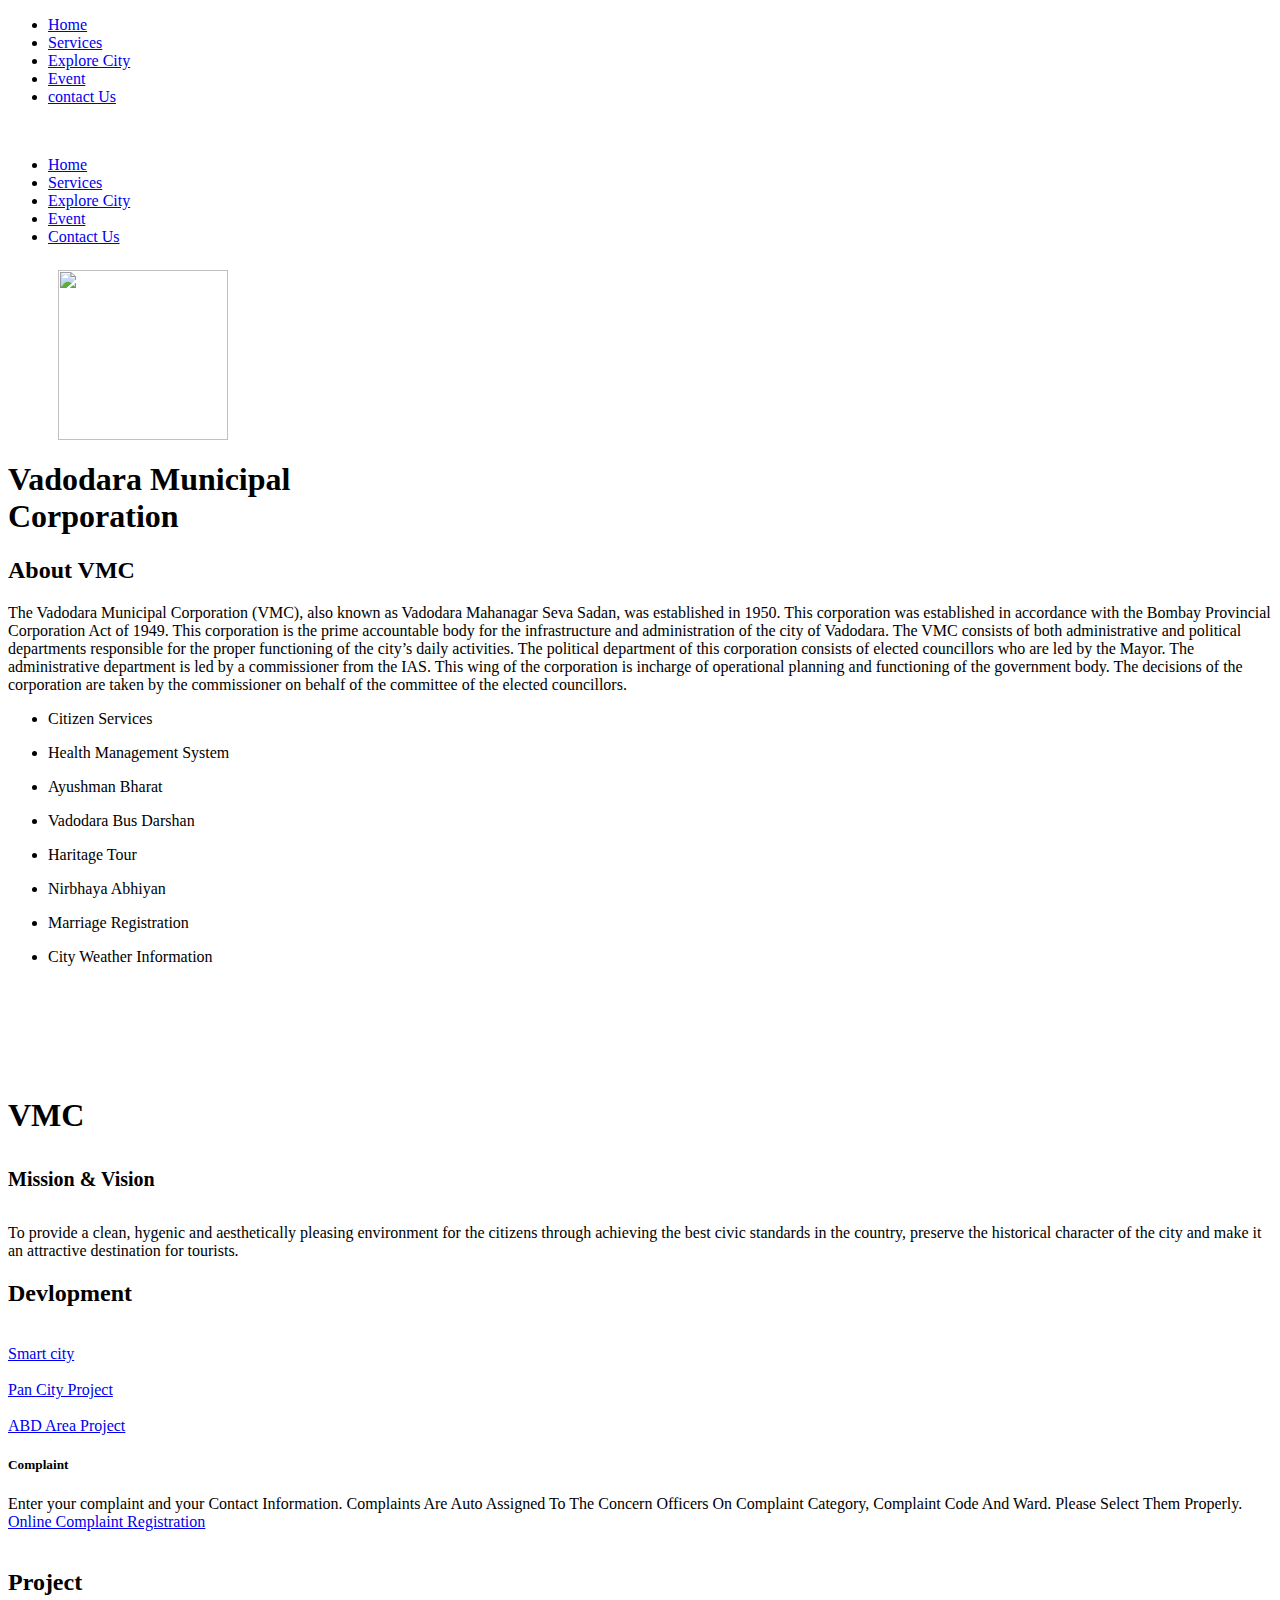
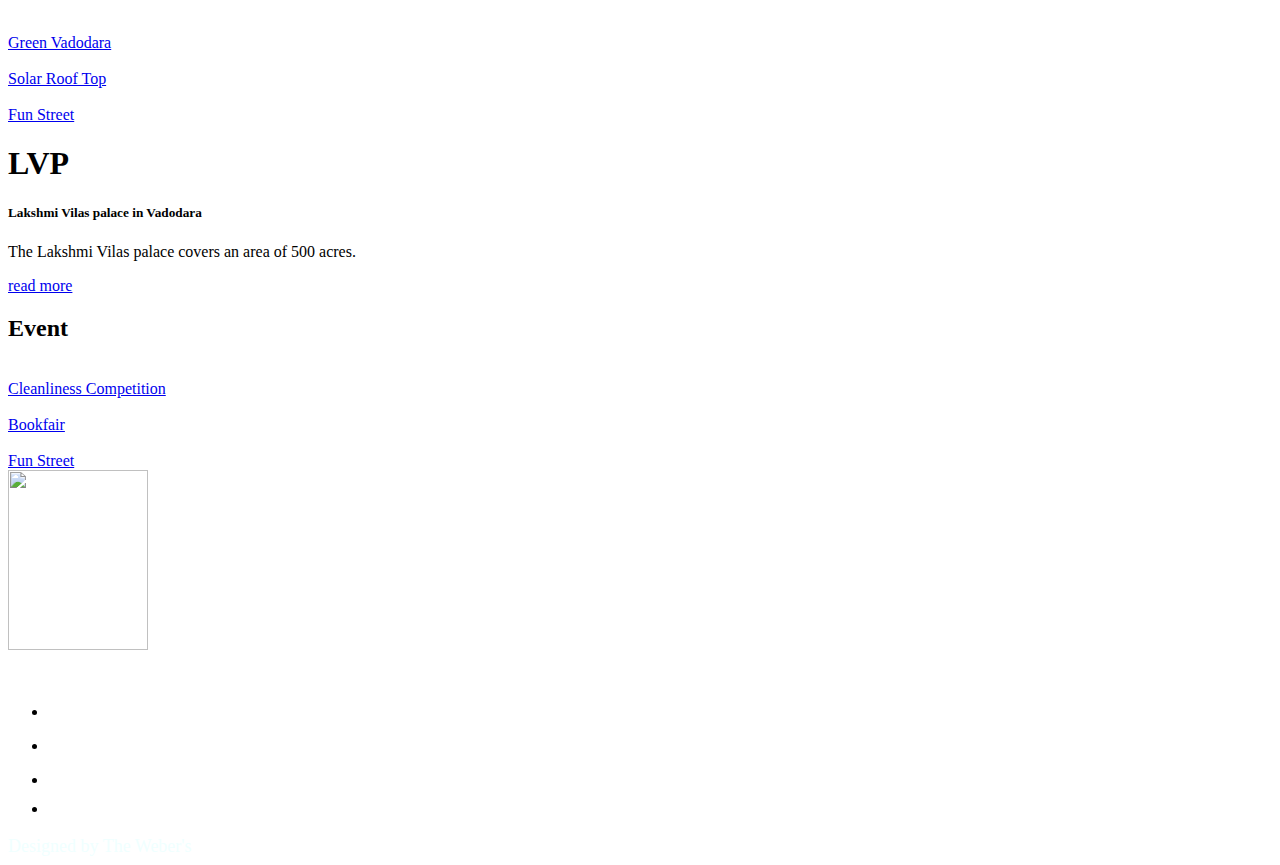
==== index.html @ 41b45223 "First" ====
<!DOCTYPE html>
<html lang="en">

<head>
    <title>Vadodara Municipal Corporation</title>
    <meta charset="utf-8">
    <meta name="viewport" content="width=device-width, initial-scale=1.0">
    <!-- FONT CSS-->
    <link rel="icon" href="./assets/images/vmc-logo-1.jpg" type="image/icon type">
    <link type="text/css" rel="stylesheet" href="http://fonts.googleapis.com/css?family=Roboto:300,400,500,700,900">
    <link type="text/css" rel="stylesheet" href="http://fonts.googleapis.com/css?family=Montserrat:400,700">
    <link type="text/css" rel="stylesheet" href="assets/font/font-icon/font-awesome/css/font-awesome.css">
    <link type="text/css" rel="stylesheet" href="assets/font/font-icon/font-flaticon/flaticon.css">
    <!-- LIBRARY CSS-->
    <link type="text/css" rel="stylesheet" href="assets/libs/bootstrap/css/bootstrap.min.css">
    <link type="text/css" rel="stylesheet" href="assets/libs/animate/animate.css">
    <link type="text/css" rel="stylesheet" href="assets/libs/slick-slider/slick.css">
    <link type="text/css" rel="stylesheet" href="assets/libs/slick-slider/slick-theme.css">
    <link type="text/css" rel="stylesheet" href="assets/libs/selectbox/css/jquery.selectbox.css">
    <link type="text/css" rel="stylesheet" href="assets/libs/please-wait/please-wait.css">
    <link type="text/css" rel="stylesheet" href="assets/libs/fancybox/css/jquery.fancybox8cbb.css?v=2.1.5">
    <link type="text/css" rel="stylesheet" href="assets/libs/fancybox/css/jquery.fancybox-buttons3447.css?v=1.0.5">
    <link type="text/css" rel="stylesheet" href="assets/libs/fancybox/css/jquery.fancybox-thumbsf2ad.css?v=1.0.7">
    <!-- STYLE CSS-->
    <link type="text/css" rel="stylesheet" href="assets/css/layout.css">
    <link type="text/css" rel="stylesheet" href="assets/css/components.css">
    <link type="text/css" rel="stylesheet" href="assets/css/responsive.css">
    <link type="text/css" rel="stylesheet" href="assets/css/color.css">
    <link type="text/css" rel="stylesheet" href="assets/css/contact.css">

    <!--link(type="text/css", rel='stylesheet', href='assets/css/color-1/color-1.css', id="color-skins")-->
    <link type="text/css" rel="stylesheet" href="#" id="color-skins">
    <script src="assets/libs/jquery/jquery-2.2.3.min.js"></script>
    <script src="assets/libs/js-cookie/js.cookie.js"></script>
    <script>
        if ((Cookies.get('color-skin') != undefined) && (Cookies.get('color-skin') != 'color-1')) {
            $('#color-skins').attr('href', 'assets/css/' + Cookies.get('color-skin') + '/' + 'color.css');
        }
        else if ((Cookies.get('color-skin') == undefined) || (Cookies.get('color-skin') == 'color-1')) {
            $('#color-skins').attr('href', 'assets/css/color-1/color.css');
        }
    </script>
    <link type="text/css" rel="stylesheet" href="assets/libs/bootstrap-datepicker/css/bootstrap-datepicker.min.css">
</head>

<body>
    <div class="body-wrapper">
        <!-- MENU MOBILE-->
        <div class="wrapper-mobile-nav">

            <div class="header-main">
                <div class="menu-mobile">
                    <ul class="nav-links nav navbar-nav">
                        <li class="dropdown">
                            <a href="index.html" class="main-menu">
                                <span class="text">Home</span>
                            </a>

                        </li>
                        <li class="dropdown">
                            <a href="services.html" class="main-menu">
                                <span class="text">Services</span>
                            </a>
                        </li>
                        <li class="dropdown">
                            <a href="explore.html" class="main-menu">
                                <span class="text">Explore City</span>
                            </a>
                        </li>

                        <li class="dropdown">
                            <a href="event.html" class="main-menu">
                                <span class="text">Event</span>
                            </a>
                        </li>

                        <li class="dropdown">
                            <a href="contact.html" class="main-menu">
                                <span class="text">contact Us</span>
                            </a>
                        </li>
                    </ul>
                </div>
            </div>
        </div>
        <!-- WRAPPER CONTENT-->
        <div class="wrapper-content">
            <!-- HEADER-->
            <header>
                <div class="bg-transparent header-01">

                    <div class="header-main">
                        <div class="container">
                            <div class="header-main-wrapper">
                                <div class="hamburger-menu">
                                    <div class="hamburger-menu-wrapper">
                                        <div class="icons"></div>
                                    </div>
                                </div>
                                <div class="navbar-header">
                                    <div class="logo">
                                        <a href="index.html" class="header-logo">
                                            <img src="/assets/images/logo/logo-black-color-1.png"
                                                alt="" />
                                        </a>
                                    </div>
                                </div>
                                <nav class="navigation">
                                    <ul class="nav-links nav navbar-nav">
                                        <li class="dropdown ">
                                            <a href="index.html" class="main-menu">
                                                <span class="text icons-dropdown">Home</span>
                                                <span class="icons-dropdown">
                                                </span>
                                            </a>
                                        </li>
                                        <li class="dropdown">
                                            <a href="services.html" class="main-menu">
                                                <span class="text icons-dropdown">Services</span>
                                                <span class="icons-dropdown">
                                                </span>
                                            </a>
                                        </li>
                                        <li class="dropdown">
                                            <a href="explore.html" class="main-menu">
                                                <span class="text icons-dropdown">Explore City</span>
                                                <span class="icons-dropdown">
                                                </span>
                                            </a>
                                        </li>

                                        <li class="dropdown">
                                            <a href="event.html" class="main-menu">
                                                <span class="text icons-dropdown">Event</span>
                                                <span class="icons-dropdown">
                                                </span>
                                            </a>
                                        </li>

                                        <li>
                                            <a href="contact.html" class="main-menu">
                                                <span class="text">Contact Us</span>
                                            </a>
                                        </li>

                                    </ul>
                                </nav>
                                <div class="clearfix"></div>
                            </div>
                        </div>
                    </div>
                </div>
            </header>
            <!-- WRAPPER-->
            <div id="wrapper-content">
                <!-- MAIN CONTENT-->
                <div class="main-content">
                    <section class="page-banner homepage-default">
                        <div class="container">

                            <div class="homepage-banner-warpper">
                                <div class="homepage-banner-content">
                                    <div>
                                        <a href="index.html" class="header-logo">
                                            <img src="assets/images/vmc-logo-1.jpg" style="width: 170px; height: 170px;  vertical-align: middle; padding-left: 50px; padding-top: 8px;">
                                          
                                        </a>
                                    </div>
                                    <div class="group-title">
                                        <h1 class="title">Vadodara Municipal<br>Corporation</h1>
                                    </div>

                                </div>
                            </div>
                        </div>
                    </section>
                    <section>

                    </section>
                    <section class="about-us layout-1 padding-top padding-bottom">
                        <div class="container">
                            <div class="row">
                                <div class="col-md-6">
                                    <div class="group-title">
                                        <div class="sub-title">
                                            
                                            <i class="icons flaticon-people"></i>
                                        </div>
                                        <h2 class="main-title">About VMC</h2>
                                    </div>
                                    <div class="about-us-wrapper">
                                        <p class="text"> The Vadodara Municipal Corporation (VMC), also known as Vadodara Mahanagar Seva Sadan, was established in 1950. This corporation was established in accordance with the Bombay Provincial Corporation Act of 1949. This corporation is the prime accountable body for the infrastructure and administration of the city of Vadodara. The VMC consists of both administrative and political departments responsible for the proper functioning of the city’s daily activities.

                                         The political department of this corporation consists of elected councillors who are led by the Mayor. The administrative department is led by a commissioner from the IAS. This wing of the corporation is incharge of operational planning and functioning of the government body. The decisions of the corporation are taken by the commissioner on behalf of the committee of the elected councillors. 
                                        </p>
                                        <div class="group-list">
                                            <ul class="list-unstyled about-us-list">
                                                <li>
                                                    <p class="text">Citizen Services</p>
                                                </li>
                                                <li>
                                                    <p class="text">Health Management System</p>
                                                </li>
                                                <li>
                                                    <p class="text">Ayushman Bharat</p>
                                                </li>
                                                <li>
                                                    <p class="text">Vadodara Bus Darshan</p>
                                                </li>
                                            </ul>
                                            <ul class="list-unstyled about-us-list">
                                                <li>
                                                    <p class="text">Haritage Tour</p>
                                                </li>
                                                <li>
                                                    <p class="text">Nirbhaya Abhiyan</p>
                                                </li>
                                                <li>
                                                    <p class="text"> Marriage Registration</p>
                                                </li>
                                                <li>
                                                    <p class="text">City Weather Information</p>
                                                </li>
                                            </ul>
                                        </div>
                                    </div>
                                </div>

                                <div class="col-md-5">
                                    <div  class="about-us" >
                                        <img src="assets/images/about-vmc.jpg" alt=""
                                            style="padding-top: 90px;" class="img-responsive">
                                    </div>
                                </div>
                            </div>
                        </div>
                    </section>

                    <section class="team">
                        
                    </section>



                    <section class="banner-sale-1" style="background-image: url('assets/images/bg-8.jpg');">
                        <div class="banner-left">
                            <div class="title-box" style="background-image: url('assets/images/bg-8.jpg');">
                                <h1 class="title-overlay title-1 padding-top">VMC</h1>
                                <h2 class="title-overlay title-2"></h2>

                            </div>
                        </div>
                        <div class="banner-right">
                            <div class="text-salebox">

                                <div class="text-right">
                                    <h5 class="title" style="font-size: 20px;">Mission & Vision</h5>
                                    <p class="text" style="font-size: 16px;">To provide a clean, hygenic and aesthetically pleasing environment for the citizens through achieving the best civic standards in the country, preserve the historical character of the city and make it an attractive destination for tourists.</p>
                                    <div class="group-button">
                                   
                                    </div>
                                </div>
                            </div>
                        </div>
                    </section>

             
                    <section class="tours padding-top padding-bottom">
                        <div class="container">
                            <div class="tours-wrapper">
                                <div class="group-title">
                                    <div class="sub-title">
                                        <p class="text"></p>
                                        <i class="icons flaticon-people"></i>
                                    </div>
                                    <h2 class="main-title">Devlopment</h2>
                                </div>
                                <div class="tours-content margin-top70">
                                    <div class="tours-list">
                                        <div class="tours-layout">
                                            <div class="image-wrapper">
                                                <a href="http://www.vadodarasmartcity.in/index.html" class="link" target="_blank">
                                                    <img src="assets/images/logo-smart-city.jpeg" alt=""
                                                        class="img-responsive" style="height: 210px;">
                                                </a>
                                                <div class="title-wrapper">
                                                    <a href="http://www.vadodarasmartcity.in/index.html" class="title" target="_blank">Smart city</a>
                                                </div>
                                            </div>
                                            <div class="content-wrapper">

                                            </div>
                                           
                                        </div>
                                        <div class="tours-layout">
                                            <div class="image-wrapper">
                                                <a href="http://www.vadodarasmartcity.in/pancity_project_new.html" class="link" target="_blank">
                                                    <img src="assets/images/pan-city.jpeg" alt=""
                                                        class="img-responsive" style="height: 210px;">
                                                </a>
                                                <div class="title-wrapper">
                                                    <a href="http://www.vadodarasmartcity.in/pancity_project_new.html" class="title" target="_blank">Pan City Project</a>
                                                </div>
                                            </div>
                                            <div class="content-wrapper">
                                            </div>
                                        </div>
                                        <div class="tours-layout">
                                            <div class="image-wrapper">
                                                <a href="http://www.vadodarasmartcity.in/abd_area_project.html" class="link" target="_blank">
                                                    <img src="assets/images/abd-area.jpeg" alt=""
                                                        class="img-responsive" style="height: 210px;" >
                                                </a>
                                                <div class="title-wrapper">
                                                    <a href="http://www.vadodarasmartcity.in/abd_area_project.html" class="title" target="_blank">ABD Area Project</a>
                                                </div>
                                            </div>
                                            <div class="content-wrapper">
                                            </div>
                                        </div>

                                    </div>

                                </div>
                            </div>
                        </div>
                    </section>

                    <section class="videos layout-1">
                        <div class="container">
                            <div class="row">
                                <div class="col-md-5">
                                    <div class="video-wrapper padding-top padding-bottom">
                                        <h5 class="sub-title">
                                            <strong>Complaint</strong>
                                        </h5>
                                        
                                        <div class="text">Enter your complaint and your Contact Information. Complaints Are Auto Assigned To The Concern Officers On Complaint Category, Complaint Code And Ward. Please Select Them Properly.</div>
                                        <a href="http://register.dial24hrs.net/RegisterComplaint.aspx" target="_blank" class="btn btn-maincolor" style="width: 270px;">Online Complaint Registration</a>
                                    </div>
                                </div>
                                <div class="col-md-7">
                                    <div class="video-thumbnail">
                                        <div class="video-bg">
                                            <img src="assets/images/compaint.png" alt=""
                                                class="img-responsive">
                                        </div>
                                     
                                    </div>
                                </div>
                            </div>
                        </div>
                    </section>


                    <section class="tours padding-top padding-bottom">
                        <div class="container">
                            <div class="row">
                            <div class="tours-wrapper">
                                <div class="group-title">
                                    <div class="sub-title">
                                        <p class="text"></p>
                                        <i class="icons flaticon-people"></i>
                                    </div>
                                    <h2 class="main-title">Project</h2>
                                </div>
                                <div class="tours-content margin-top70">
                                    <div class="tours-list">
                                        <div class="tours-layout">
                                            <div class="col-3-md-4">
                                            
                                            <div class="image-wrapper">
                                                <a href="event.html" class="link">
                                                    <img src="assets/images/missionmi.jpg" alt=""
                                                        class="img-responsive" style="height: 210px;">
                                                </a>
                                                <div class="title-wrapper">
                                                    <a href="event.html" class="title">Green Vadodara</a>
                                                </div>
                                            </div>
                                            </div>
                                            <div class="content-wrapper">

                                            </div>
                                           
                                        </div>
                                        <div class="tours-layout">
                                            <div class="image-wrapper">
                                                <a href="event.html" class="link">
                                                    <img src="assets/images/solar.jpg" alt=""
                                                        class="img-responsive" style="height: 210px;">
                                                </a>
                                                <div class="title-wrapper">
                                                    <a href="event.html" class="title">Solar Roof Top</a>
                                                </div>
                                            </div>
                                            <div class="content-wrapper">
                                            </div>
                                        </div>
                                        <div class="tours-layout" >
                                            <div class="image-wrapper">
                                                <a href="event.html" class="link">
                                                    <img src="assets/images/funstreet-2.jpg" alt=""
                                                        class="img-responsive" style="height: 210px;" >
                                                </a>
                                                <div class="title-wrapper">
                                                    <a href="event.html" class="title">Fun Street</a>
                                                </div>
                                            </div>
                                            <div class="content-wrapper">
                                            </div>
                                        </div>

                                    </div>

                                </div>
                            </div>
                        </div>
                        </div>
                    </section>

                    <section class="banner-sale-1">
                        <div class="banner-left">
                            <div class="title-box">
                                <h1 class="title-overlay title-1 padding-top">LVP</h1>
                                <h2 class="title-overlay title-2"></h2>

                            </div>
                        </div>
                        <div class="banner-right">
                            <div class="text-salebox">

                                <div class="text-right">
                                    <h5 class="title">Lakshmi Vilas palace in Vadodara</h5>
                                    <p class="text">The Lakshmi Vilas palace covers an area of 500 acres.</p>
                                    <div class="group-button">
                                        <a href="explore.html" class="btn btn-maincolor">read more</a>
                                    </div>
                                </div>
                            </div>
                        </div>
                    </section>


                    <section class="tours padding-top padding-bottom">
                        <div class="container">
                            <div class="tours-wrapper">
                                <div class="group-title">
                                    <div class="sub-title">
                                        <p class="text"></p>
                                        <i class="icons flaticon-people"></i>
                                    </div>
                                    <h2 class="main-title">Event</h2>
                                </div>
                                <div class="tours-content margin-top70">
                                    <div class="tours-list">
                                        <div class="tours-layout">
                                            <div class="image-wrapper">
                                                <a href="event.html" class="link">
                                                    <img src="assets/images/cleanliness-competition.jpg" alt=""
                                                        class="img-responsive" style="height: 230px;">
                                                </a>
                                                <div class="title-wrapper">
                                                    <a href="event.html" class="title">Cleanliness Competition</a>
                                                </div>
                                            </div>
                                            <div class="content-wrapper">

                                            </div>
                                           
                                        </div>
                                        <div class="tours-layout">
                                            <div class="image-wrapper">
                                                <a href="event.html" class="link">
                                                    <img src="assets/images/bookfair-4.jpg" alt=""
                                                        class="img-responsive" style="height: 230px;">
                                                </a>
                                                <div class="title-wrapper">
                                                    <a href="event.html" class="title">Bookfair</a>
                                                </div>
                                            </div>
                                            <div class="content-wrapper">
                                            </div>
                                        </div>
                                        <div class="tours-layout">
                                            <div class="image-wrapper">
                                                <a href="event.html" class="link">
                                                    <img src="assets/images/fun-street2.jpg" alt=""
                                                        class="img-responsive" style="height: 230px;">
                                                </a>
                                                <div class="title-wrapper">
                                                    <a href="event.html" class="title">Fun Street</a>
                                                </div>
                                            </div>
                                            <div class="content-wrapper">
                                            </div>
                                        </div>

                                    </div>

                                </div>
                            </div>
                        </div>
                    </section>


                </div>
                <!-- BUTTON BACK TO TOP-->
                <div id="back-top">
                    <a href="#top" class="link">
                        <i class="fa fa-angle-double-up"></i>
                    </a>
                </div>
            </div>
            <!-- FOOTER-->
            <footer>
                <div class="footer-main padding-top padding-bottom">
                    <div class="container">
                        <div class="footer-main-wrapper">
                            <a href="index.html" class="logo-footer">
                                <img src="assets/images/vmc-logo-1.jpg"  alt="" class="img-responsive" style="width: 140px; height: 180px;"/>
                            </a>

                        </div>
                    </div>
                </div>
                <div class="hyperlink">
                    <div class="container">

                        <div class="social-footer" style="padding-top: 20px;">
                            <ul class="list-inline list-unstyled">
                                <li>
                                    <a href="https://www.youtube.com/channel/UCK8SdKevqkQykxeHBCieSCQ" target="_blank" class="link youtube" style="font-size: 30px; color: azure;">
                                        <i class="fa fa-youtube"></i>
                                    </a>
                                </li>
                                <li>
                                    <a href="https://www.facebook.com/VADODARAMUNICIPALCORPORATION/" target="_blank" class="link facebook" style="font-size: 30px; color: azure;">
                                        <i class="fa fa-facebook"></i>
                                    </a>
                                </li>
                                <li>
                                    <a href="https://twitter.com/VMCVadodara" class="link twitter" target="_blank" style="font-size: 30px; color: azure;">
                                        <i class="fa fa-twitter"></i>
                                    </a>
                                </li>
                                <li>
                                    <a href="https://www.instagram.com/vmcvadodara/" target="_blank" class="link instagram" style="font-size: 25px; color: azure;">
                                        <i class="fa fa-instagram"></i>
                                    </a>
                                </li>
                            </ul>
                        </div>
                        <div class="name-company" style="font-size: 18px; color: azure;"> Designed by <a
                                >The Weber's</a>
                        </div>
                    </div>
                </div>
            </footer>
        </div>
    </div>
    <!-- LIBRARY JS-->
    <script src="assets/libs/bootstrap/js/bootstrap.min.js"></script>
    <script src="assets/libs/detect-browser/browser.js"></script>
    <script src="assets/libs/smooth-scroll/jquery-smoothscroll.js"></script>
    <script src="assets/libs/wow-js/wow.min.js"></script>
    <script src="assets/libs/slick-slider/slick.min.js"></script>
    <script src="assets/libs/selectbox/js/jquery.selectbox-0.2.js"></script>
    <script src="assets/libs/please-wait/please-wait.min.js"></script>
    <script src="assets/libs/fancybox/js/jquery.fancybox.js"></script>
    <script src="assets/libs/fancybox/js/jquery.fancybox-buttons.js"></script>
    <script src="assets/libs/fancybox/js/jquery.fancybox-thumbs.js"></script>
    <!--script(src="assets/libs/parallax/jquery.data-parallax.min.js")-->
    <!-- MAIN JS-->
    <script src="assets/js/main.js"></script>
    <!-- LOADING JS FOR PAGE-->
    <script src="assets/js/pages/home-page.js"></script>
    <script src="assets/libs/bootstrap-datepicker/js/bootstrap-datepicker.min.js"></script>
    <script>
        var logo_str = 'assets/images/vmc-logo-1.jpg';
        if (Cookies.set('color-skin')) {
            logo_str = 'assets/images/logo/logo-black-' + Cookies.set('color-skin') + '.png';
        }
        window.loading_screen = window.pleaseWait(
            {
                logo: logo_str,
                backgroundColor: '#fff',
                loadingHtml: "<div class='spinner sk-spinner-wave'><div class='rect1'></div><div class='rect2'></div><div class='rect3'></div><div class='rect4'></div><div class='rect5'></div></div>",
            });
    </script>


</body>
</html>
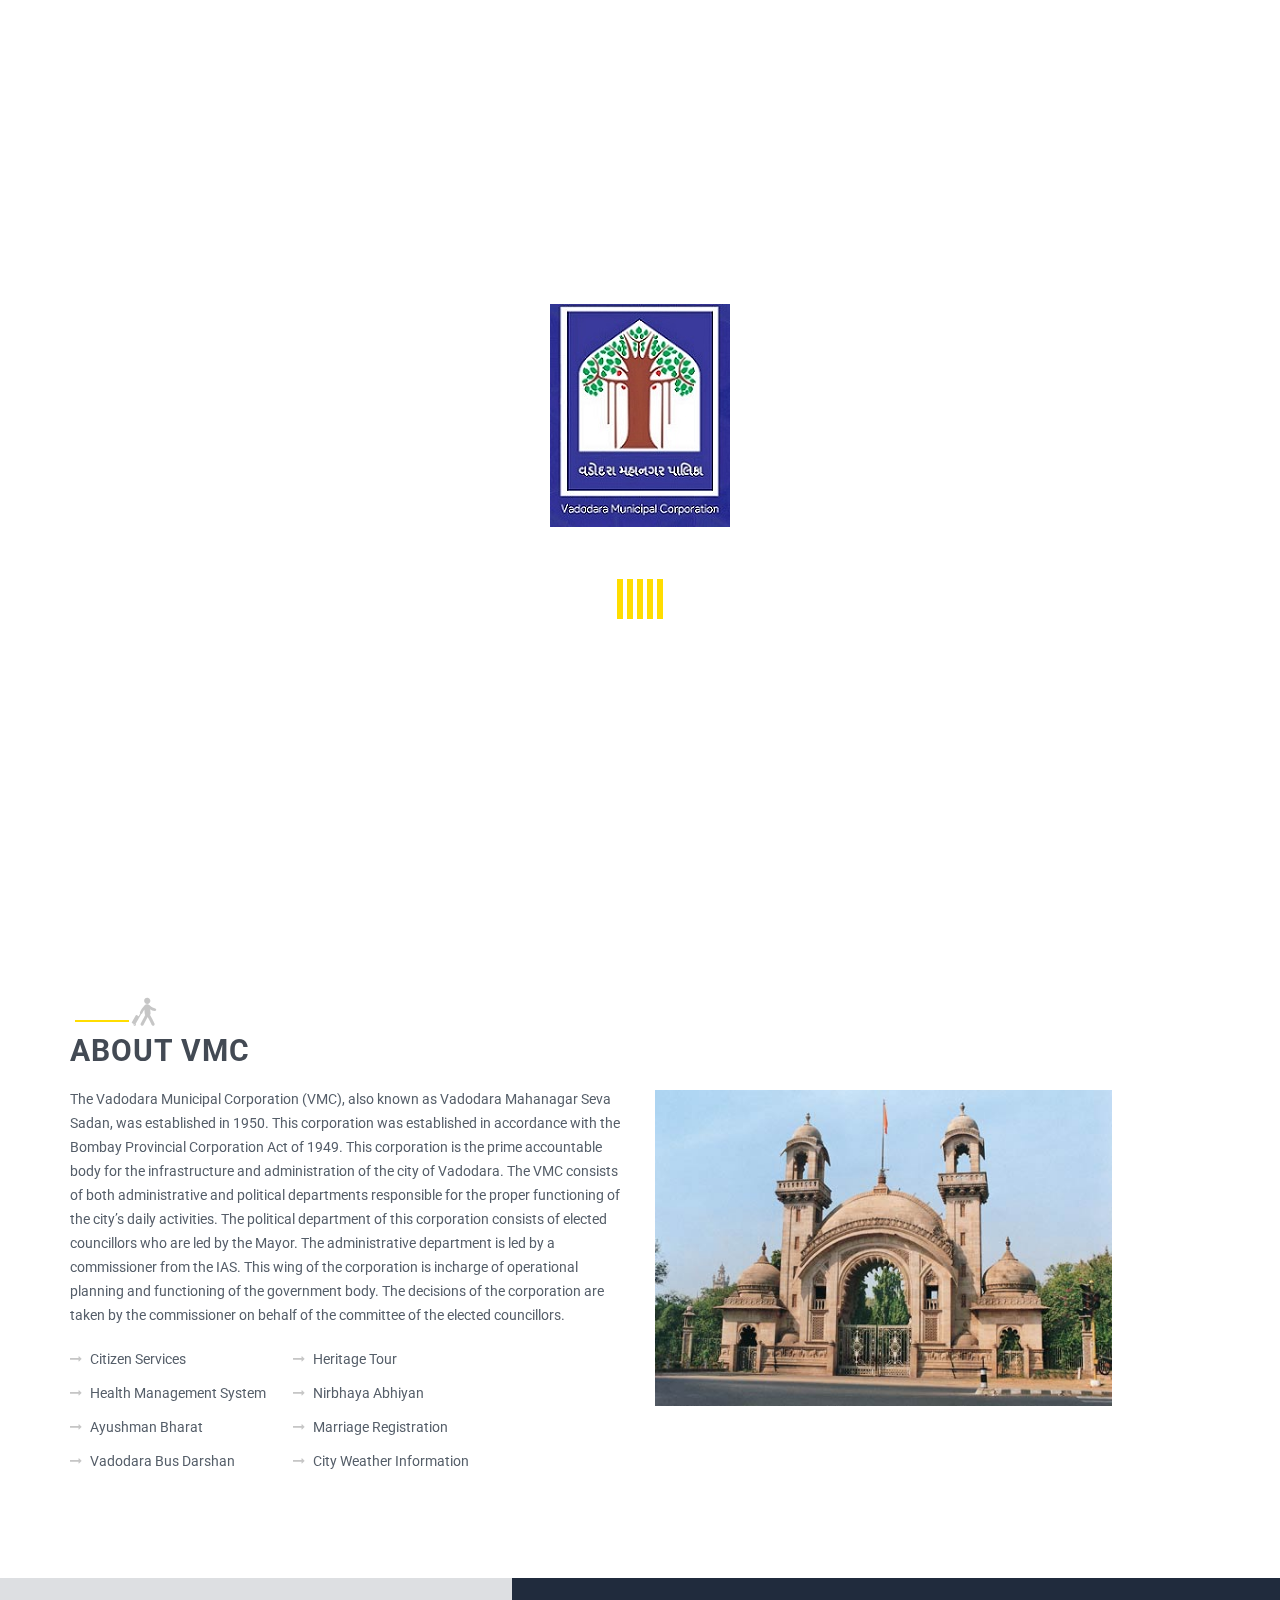
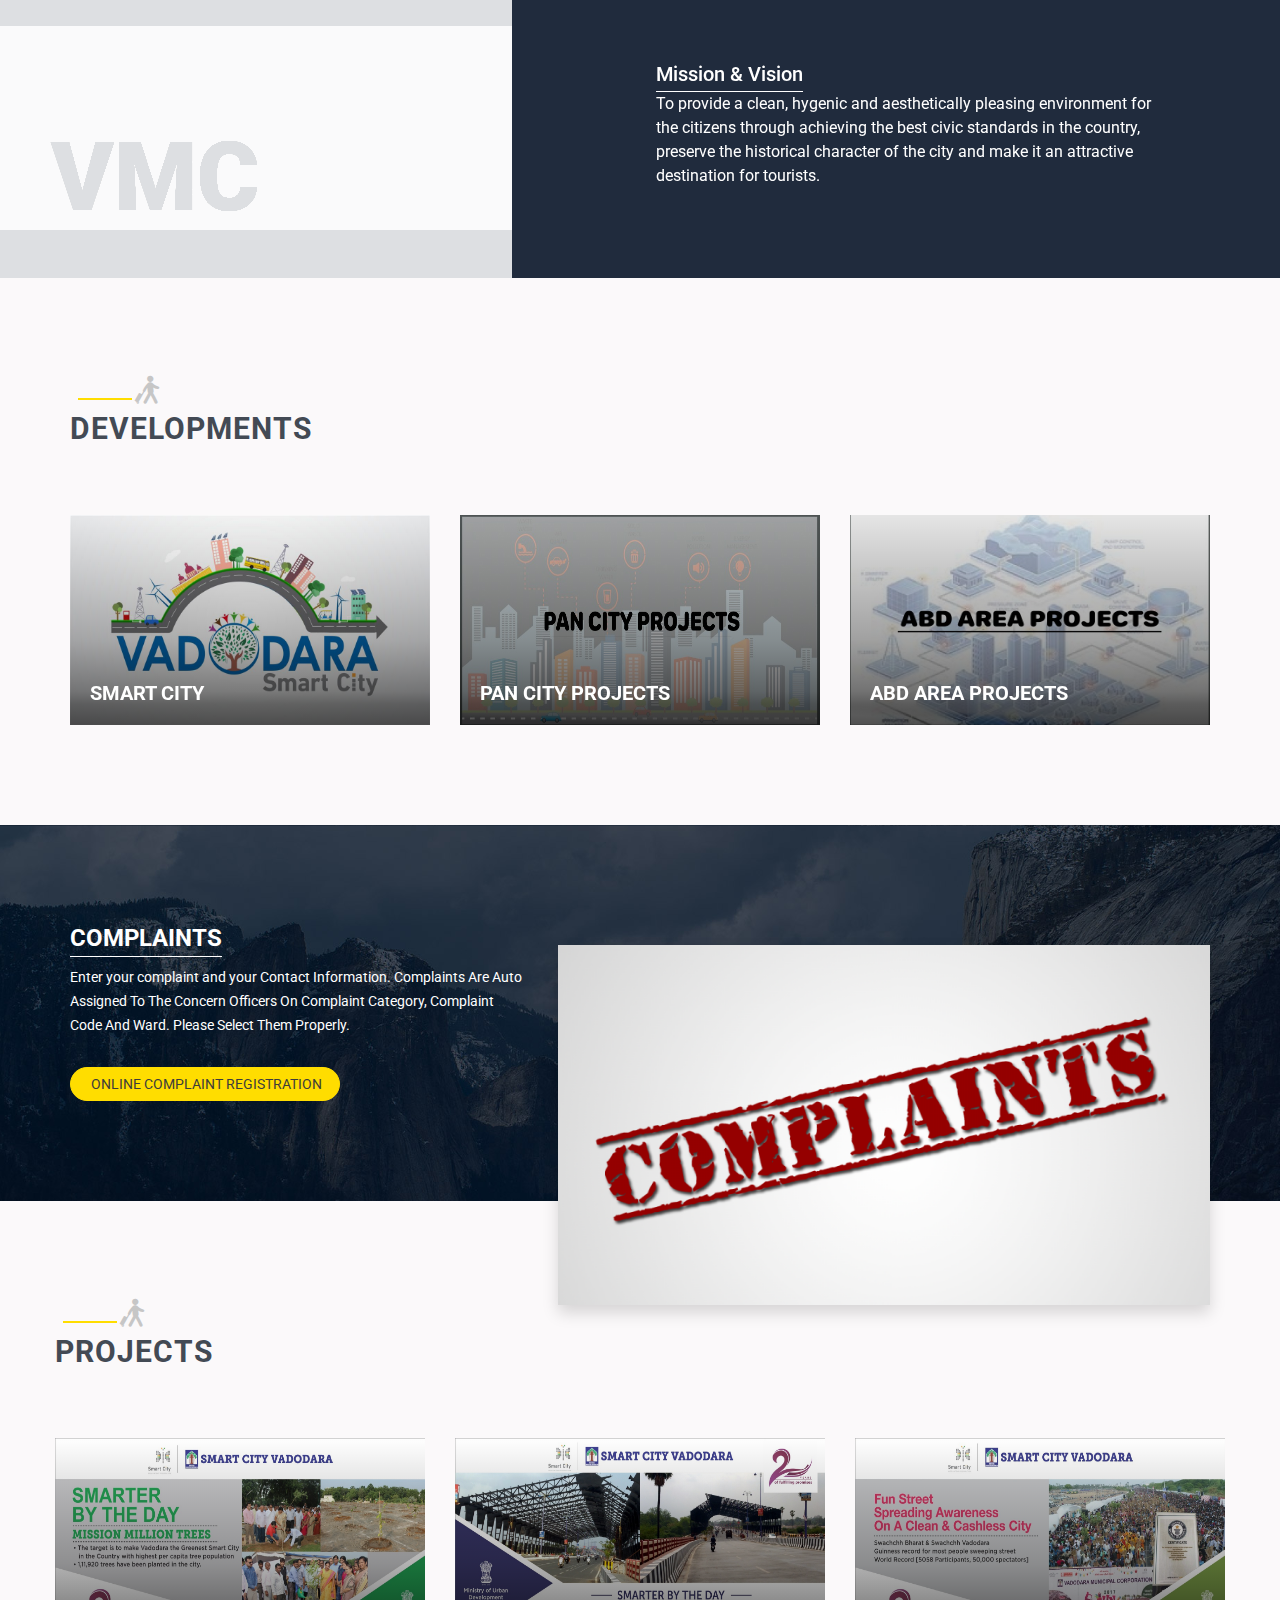
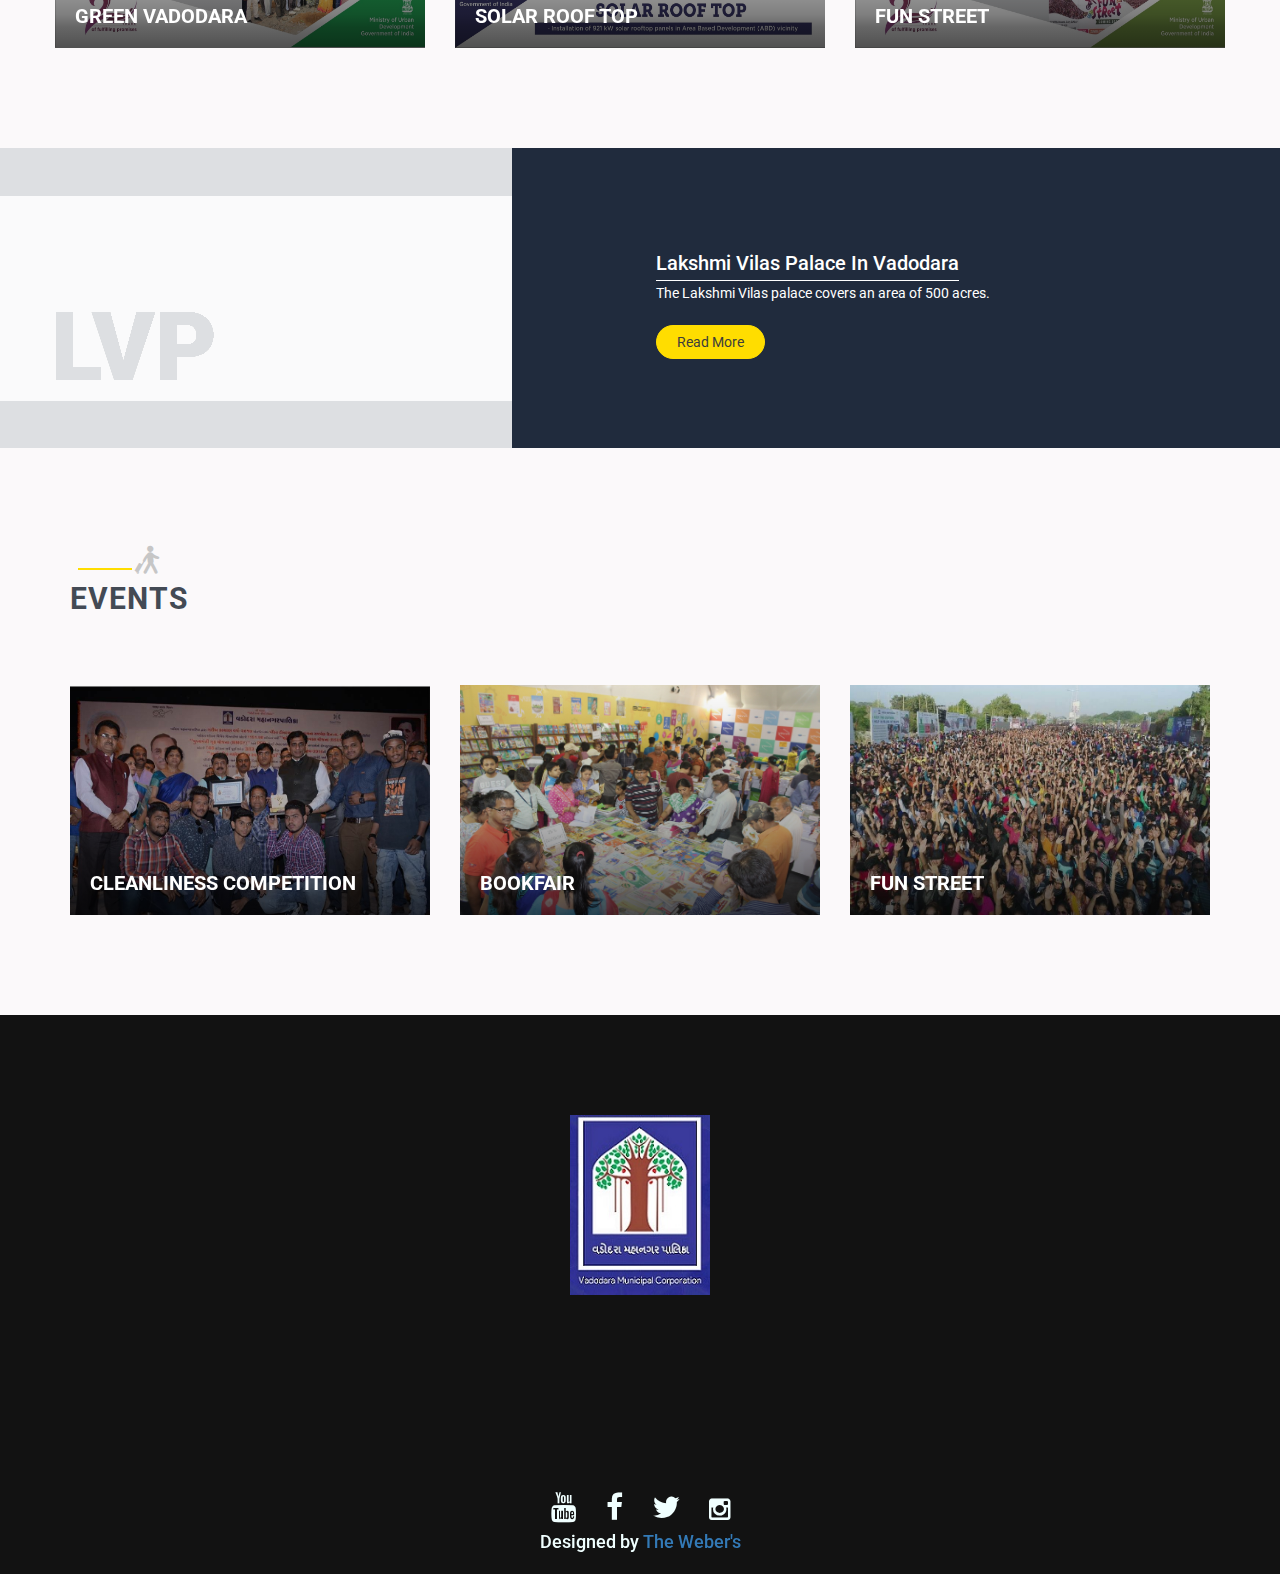
==== commit 3131b968: "Yes" ====
--- a/index.html
+++ b/index.html
@@ -1,563 +1,736 @@
 <!DOCTYPE html>
 <html lang="en">
-
-<head>
+  <head>
     <title>Vadodara Municipal Corporation</title>
-    <meta charset="utf-8">
-    <meta name="viewport" content="width=device-width, initial-scale=1.0">
+    <meta charset="utf-8" />
+    <meta name="viewport" content="width=device-width, initial-scale=1.0" />
     <!-- FONT CSS-->
-    <link rel="icon" href="./assets/images/vmc-logo-1.jpg" type="image/icon type">
-    <link type="text/css" rel="stylesheet" href="http://fonts.googleapis.com/css?family=Roboto:300,400,500,700,900">
-    <link type="text/css" rel="stylesheet" href="http://fonts.googleapis.com/css?family=Montserrat:400,700">
-    <link type="text/css" rel="stylesheet" href="assets/font/font-icon/font-awesome/css/font-awesome.css">
-    <link type="text/css" rel="stylesheet" href="assets/font/font-icon/font-flaticon/flaticon.css">
+    <link
+      rel="icon"
+      href="./assets/images/vmc-logo-1.jpg"
+      type="image/icon type"
+    />
+    <link
+      type="text/css"
+      rel="stylesheet"
+      href="http://fonts.googleapis.com/css?family=Roboto:300,400,500,700,900"
+    />
+    <link
+      type="text/css"
+      rel="stylesheet"
+      href="http://fonts.googleapis.com/css?family=Montserrat:400,700"
+    />
+    <link
+      type="text/css"
+      rel="stylesheet"
+      href="assets/font/font-icon/font-awesome/css/font-awesome.css"
+    />
+    <link
+      type="text/css"
+      rel="stylesheet"
+      href="assets/font/font-icon/font-flaticon/flaticon.css"
+    />
     <!-- LIBRARY CSS-->
-    <link type="text/css" rel="stylesheet" href="assets/libs/bootstrap/css/bootstrap.min.css">
-    <link type="text/css" rel="stylesheet" href="assets/libs/animate/animate.css">
-    <link type="text/css" rel="stylesheet" href="assets/libs/slick-slider/slick.css">
-    <link type="text/css" rel="stylesheet" href="assets/libs/slick-slider/slick-theme.css">
-    <link type="text/css" rel="stylesheet" href="assets/libs/selectbox/css/jquery.selectbox.css">
-    <link type="text/css" rel="stylesheet" href="assets/libs/please-wait/please-wait.css">
-    <link type="text/css" rel="stylesheet" href="assets/libs/fancybox/css/jquery.fancybox8cbb.css?v=2.1.5">
-    <link type="text/css" rel="stylesheet" href="assets/libs/fancybox/css/jquery.fancybox-buttons3447.css?v=1.0.5">
-    <link type="text/css" rel="stylesheet" href="assets/libs/fancybox/css/jquery.fancybox-thumbsf2ad.css?v=1.0.7">
+    <link
+      type="text/css"
+      rel="stylesheet"
+      href="assets/libs/bootstrap/css/bootstrap.min.css"
+    />
+    <link
+      type="text/css"
+      rel="stylesheet"
+      href="assets/libs/animate/animate.css"
+    />
+    <link
+      type="text/css"
+      rel="stylesheet"
+      href="assets/libs/slick-slider/slick.css"
+    />
+    <link
+      type="text/css"
+      rel="stylesheet"
+      href="assets/libs/slick-slider/slick-theme.css"
+    />
+    <link
+      type="text/css"
+      rel="stylesheet"
+      href="assets/libs/selectbox/css/jquery.selectbox.css"
+    />
+    <link
+      type="text/css"
+      rel="stylesheet"
+      href="assets/libs/please-wait/please-wait.css"
+    />
+    <link
+      type="text/css"
+      rel="stylesheet"
+      href="assets/libs/fancybox/css/jquery.fancybox8cbb.css?v=2.1.5"
+    />
+    <link
+      type="text/css"
+      rel="stylesheet"
+      href="assets/libs/fancybox/css/jquery.fancybox-buttons3447.css?v=1.0.5"
+    />
+    <link
+      type="text/css"
+      rel="stylesheet"
+      href="assets/libs/fancybox/css/jquery.fancybox-thumbsf2ad.css?v=1.0.7"
+    />
     <!-- STYLE CSS-->
-    <link type="text/css" rel="stylesheet" href="assets/css/layout.css">
-    <link type="text/css" rel="stylesheet" href="assets/css/components.css">
-    <link type="text/css" rel="stylesheet" href="assets/css/responsive.css">
-    <link type="text/css" rel="stylesheet" href="assets/css/color.css">
-    <link type="text/css" rel="stylesheet" href="assets/css/contact.css">
+    <link type="text/css" rel="stylesheet" href="assets/css/layout.css" />
+    <link type="text/css" rel="stylesheet" href="assets/css/components.css" />
+    <link type="text/css" rel="stylesheet" href="assets/css/responsive.css" />
+    <link type="text/css" rel="stylesheet" href="assets/css/color.css" />
+    <link type="text/css" rel="stylesheet" href="assets/css/contact.css" />
 
     <!--link(type="text/css", rel='stylesheet', href='assets/css/color-1/color-1.css', id="color-skins")-->
-    <link type="text/css" rel="stylesheet" href="#" id="color-skins">
+    <link type="text/css" rel="stylesheet" href="#" id="color-skins" />
+    <script src="//code-eu1.jivosite.com/widget/XjCG505NvU" async></script>
+
     <script src="assets/libs/jquery/jquery-2.2.3.min.js"></script>
     <script src="assets/libs/js-cookie/js.cookie.js"></script>
     <script>
-        if ((Cookies.get('color-skin') != undefined) && (Cookies.get('color-skin') != 'color-1')) {
-            $('#color-skins').attr('href', 'assets/css/' + Cookies.get('color-skin') + '/' + 'color.css');
-        }
-        else if ((Cookies.get('color-skin') == undefined) || (Cookies.get('color-skin') == 'color-1')) {
-            $('#color-skins').attr('href', 'assets/css/color-1/color.css');
-        }
+      if (
+        Cookies.get("color-skin") != undefined &&
+        Cookies.get("color-skin") != "color-1"
+      ) {
+        $("#color-skins").attr(
+          "href",
+          "assets/css/" + Cookies.get("color-skin") + "/" + "color.css"
+        );
+      } else if (
+        Cookies.get("color-skin") == undefined ||
+        Cookies.get("color-skin") == "color-1"
+      ) {
+        $("#color-skins").attr("href", "assets/css/color-1/color.css");
+      }
     </script>
-    <link type="text/css" rel="stylesheet" href="assets/libs/bootstrap-datepicker/css/bootstrap-datepicker.min.css">
-</head>
-
-<body>
+    <link
+      type="text/css"
+      rel="stylesheet"
+      href="assets/libs/bootstrap-datepicker/css/bootstrap-datepicker.min.css"
+    />
+  </head>
+
+  <body>
     <div class="body-wrapper">
-        <!-- MENU MOBILE-->
-        <div class="wrapper-mobile-nav">
-
+      <!-- MENU MOBILE-->
+      <div class="wrapper-mobile-nav">
+        <div class="header-main">
+          <div class="menu-mobile">
+            <ul class="nav-links nav navbar-nav">
+              <li class="dropdown">
+                <a href="index.html" class="main-menu">
+                  <span class="text">Home</span>
+                </a>
+              </li>
+              <li class="dropdown">
+                <a href="services.html" class="main-menu">
+                  <span class="text">Services</span>
+                </a>
+              </li>
+              <li class="dropdown">
+                <a href="explore.html" class="main-menu">
+                  <span class="text">Explore City</span>
+                </a>
+              </li>
+
+              <li class="dropdown">
+                <a href="event.html" class="main-menu">
+                  <span class="text">Events & Projects</span>
+                </a>
+              </li>
+
+              <li class="dropdown">
+                <a href="contact.html" class="main-menu">
+                  <span class="text">contact Us</span>
+                </a>
+              </li>
+            </ul>
+          </div>
+        </div>
+      </div>
+      <!-- WRAPPER CONTENT-->
+      <div class="wrapper-content">
+        <!-- HEADER-->
+        <header>
+          <div class="bg-transparent header-01">
             <div class="header-main">
-                <div class="menu-mobile">
+              <div class="container">
+                <div class="header-main-wrapper">
+                  <div class="hamburger-menu">
+                    <div class="hamburger-menu-wrapper">
+                      <div class="icons"></div>
+                    </div>
+                  </div>
+                  <div class="navbar-header">
+                    <div class="logo">
+                      <a href="index.html" class="header-logo">
+                        <img
+                          src="/assets/images/logo/logo-black-color-1.png"
+                          alt=""
+                        />
+                      </a>
+                    </div>
+                  </div>
+                  <nav class="navigation">
                     <ul class="nav-links nav navbar-nav">
-                        <li class="dropdown">
-                            <a href="index.html" class="main-menu">
-                                <span class="text">Home</span>
+                      <li class="dropdown">
+                        <a href="index.html" class="main-menu">
+                          <span class="text icons-dropdown">Home</span>
+                          <span class="icons-dropdown"> </span>
+                        </a>
+                      </li>
+                      <li class="dropdown">
+                        <a href="services.html" class="main-menu">
+                          <span class="text icons-dropdown">Services</span>
+                          <span class="icons-dropdown"> </span>
+                        </a>
+                      </li>
+                      <li class="dropdown">
+                        <a href="explore.html" class="main-menu">
+                          <span class="text icons-dropdown">Explore City</span>
+                          <span class="icons-dropdown"> </span>
+                        </a>
+                      </li>
+
+                      <li class="dropdown">
+                        <a href="event.html" class="main-menu">
+                          <span class="text icons-dropdown"
+                            >Events & Projects</span
+                          >
+                          <span class="icons-dropdown"> </span>
+                        </a>
+                      </li>
+
+                      <li>
+                        <a href="contact.html" class="main-menu">
+                          <span class="text">Contact Us</span>
+                        </a>
+                      </li>
+                    </ul>
+                  </nav>
+                  <div class="clearfix"></div>
+                </div>
+              </div>
+            </div>
+          </div>
+        </header>
+        <!-- WRAPPER-->
+        <div id="wrapper-content">
+          <!-- MAIN CONTENT-->
+          <div class="main-content">
+            <section class="page-banner homepage-default">
+              <div class="container">
+                <div class="homepage-banner-warpper">
+                  <div class="homepage-banner-content">
+                    <div>
+                      <a href="index.html" class="header-logo">
+                        <img
+                          src="assets/images/vmc-logo-1.jpg"
+                          style="
+                            width: 170px;
+                            height: 170px;
+                            vertical-align: middle;
+                            padding-left: 50px;
+                            padding-top: 8px;
+                          "
+                        />
+                      </a>
+                    </div>
+                    <div class="group-title">
+                      <h1 class="title">Vadodara Municipal<br />Corporation</h1>
+                    </div>
+                  </div>
+                </div>
+              </div>
+            </section>
+            <section></section>
+            <section class="about-us layout-1 padding-top padding-bottom">
+              <div class="container">
+                <div class="row">
+                  <div class="col-md-6">
+                    <div class="group-title">
+                      <div class="sub-title">
+                        <i class="icons flaticon-people"></i>
+                      </div>
+                      <h2 class="main-title">About VMC</h2>
+                    </div>
+                    <div class="about-us-wrapper">
+                      <p class="text">
+                        The Vadodara Municipal Corporation (VMC), also known as
+                        Vadodara Mahanagar Seva Sadan, was established in 1950.
+                        This corporation was established in accordance with the
+                        Bombay Provincial Corporation Act of 1949. This
+                        corporation is the prime accountable body for the
+                        infrastructure and administration of the city of
+                        Vadodara. The VMC consists of both administrative and
+                        political departments responsible for the proper
+                        functioning of the city’s daily activities. The
+                        political department of this corporation consists of
+                        elected councillors who are led by the Mayor. The
+                        administrative department is led by a commissioner from
+                        the IAS. This wing of the corporation is incharge of
+                        operational planning and functioning of the government
+                        body. The decisions of the corporation are taken by the
+                        commissioner on behalf of the committee of the elected
+                        councillors.
+                      </p>
+                      <div class="group-list">
+                        <ul class="list-unstyled about-us-list">
+                          <li>
+                            <p class="text">Citizen Services</p>
+                          </li>
+                          <li>
+                            <p class="text">Health Management System</p>
+                          </li>
+                          <li>
+                            <p class="text">Ayushman Bharat</p>
+                          </li>
+                          <li>
+                            <p class="text">Vadodara Bus Darshan</p>
+                          </li>
+                        </ul>
+                        <ul class="list-unstyled about-us-list">
+                          <li>
+                            <p class="text">Heritage Tour</p>
+                          </li>
+                          <li>
+                            <p class="text">Nirbhaya Abhiyan</p>
+                          </li>
+                          <li>
+                            <p class="text">Marriage Registration</p>
+                          </li>
+                          <li>
+                            <p class="text">City Weather Information</p>
+                          </li>
+                        </ul>
+                      </div>
+                    </div>
+                  </div>
+
+                  <div class="col-md-5">
+                    <div class="about-us">
+                      <img
+                        src="assets/images/about-vmc.jpg"
+                        alt=""
+                        style="padding-top: 90px"
+                        class="img-responsive"
+                      />
+                    </div>
+                  </div>
+                </div>
+              </div>
+            </section>
+
+            <section class="team"></section>
+
+            <section
+              class="banner-sale-1"
+              style="background-image: url('assets/images/bg-8.jpg')"
+            >
+              <div class="banner-left">
+                <div
+                  class="title-box"
+                  style="background-image: url('assets/images/bg-8.jpg')"
+                >
+                  <h1 class="title-overlay title-1 padding-top">VMC</h1>
+                  <h2 class="title-overlay title-2"></h2>
+                </div>
+              </div>
+              <div class="banner-right">
+                <div class="text-salebox">
+                  <div class="text-right">
+                    <h5 class="title" style="font-size: 20px">
+                      Mission & Vision
+                    </h5>
+                    <p class="text" style="font-size: 16px">
+                      To provide a clean, hygenic and aesthetically pleasing
+                      environment for the citizens through achieving the best
+                      civic standards in the country, preserve the historical
+                      character of the city and make it an attractive
+                      destination for tourists.
+                    </p>
+                    <div class="group-button"></div>
+                  </div>
+                </div>
+              </div>
+            </section>
+
+            <section class="tours padding-top padding-bottom">
+              <div class="container">
+                <div class="tours-wrapper">
+                  <div class="group-title">
+                    <div class="sub-title">
+                      <p class="text"></p>
+                      <i class="icons flaticon-people"></i>
+                    </div>
+                    <h2 class="main-title">Developments</h2>
+                  </div>
+                  <div class="tours-content margin-top70">
+                    <div class="tours-list">
+                      <div class="tours-layout">
+                        <div class="image-wrapper">
+                          <a
+                            href="http://www.vadodarasmartcity.in/index.html"
+                            class="link"
+                            target="_blank"
+                          >
+                            <img
+                              src="assets/images/logo-smart-city.jpeg"
+                              alt=""
+                              class="img-responsive"
+                              style="height: 210px"
+                            />
+                          </a>
+                          <div class="title-wrapper">
+                            <a
+                              href="http://www.vadodarasmartcity.in/index.html"
+                              class="title"
+                              target="_blank"
+                              >Smart city</a
+                            >
+                          </div>
+                        </div>
+                        <div class="content-wrapper"></div>
+                      </div>
+                      <div class="tours-layout">
+                        <div class="image-wrapper">
+                          <a
+                            href="http://www.vadodarasmartcity.in/pancity_project_new.html"
+                            class="link"
+                            target="_blank"
+                          >
+                            <img
+                              src="assets/images/pan-city.jpeg"
+                              alt=""
+                              class="img-responsive"
+                              style="height: 210px"
+                            />
+                          </a>
+                          <div class="title-wrapper">
+                            <a
+                              href="http://www.vadodarasmartcity.in/pancity_project_new.html"
+                              class="title"
+                              target="_blank"
+                              >Pan City Projects</a
+                            >
+                          </div>
+                        </div>
+                        <div class="content-wrapper"></div>
+                      </div>
+                      <div class="tours-layout">
+                        <div class="image-wrapper">
+                          <a
+                            href="http://www.vadodarasmartcity.in/abd_area_project.html"
+                            class="link"
+                            target="_blank"
+                          >
+                            <img
+                              src="assets/images/abd-area.jpeg"
+                              alt=""
+                              class="img-responsive"
+                              style="height: 210px"
+                            />
+                          </a>
+                          <div class="title-wrapper">
+                            <a
+                              href="http://www.vadodarasmartcity.in/abd_area_project.html"
+                              class="title"
+                              target="_blank"
+                              >ABD Area Projects</a
+                            >
+                          </div>
+                        </div>
+                        <div class="content-wrapper"></div>
+                      </div>
+                    </div>
+                  </div>
+                </div>
+              </div>
+            </section>
+
+            <section class="videos layout-1">
+              <div class="container">
+                <div class="row">
+                  <div class="col-md-5">
+                    <div class="video-wrapper padding-top padding-bottom">
+                      <h5 class="sub-title">
+                        <strong>Complaints</strong>
+                      </h5>
+
+                      <div class="text">
+                        Enter your complaint and your Contact Information.
+                        Complaints Are Auto Assigned To The Concern Officers On
+                        Complaint Category, Complaint Code And Ward. Please
+                        Select Them Properly.
+                      </div>
+                      <a
+                        href="http://register.dial24hrs.net/RegisterComplaint.aspx"
+                        target="_blank"
+                        class="btn btn-maincolor"
+                        style="width: 270px"
+                        >Online Complaint Registration</a
+                      >
+                    </div>
+                  </div>
+                  <div class="col-md-7">
+                    <div class="video-thumbnail">
+                      <div class="video-bg">
+                        <img
+                          src="assets/images/compaint.png"
+                          alt=""
+                          class="img-responsive"
+                        />
+                      </div>
+                    </div>
+                  </div>
+                </div>
+              </div>
+            </section>
+
+            <section class="tours padding-top padding-bottom">
+              <div class="container">
+                <div class="row">
+                  <div class="tours-wrapper">
+                    <div class="group-title">
+                      <div class="sub-title">
+                        <p class="text"></p>
+                        <i class="icons flaticon-people"></i>
+                      </div>
+                      <h2 class="main-title">Projects</h2>
+                    </div>
+                    <div class="tours-content margin-top70">
+                      <div class="tours-list">
+                        <div class="tours-layout">
+                          <div class="col-3-md-4">
+                            <div class="image-wrapper">
+                              <a href="event.html" class="link">
+                                <img
+                                  src="assets/images/missionmi.jpg"
+                                  alt=""
+                                  class="img-responsive"
+                                  style="height: 210px"
+                                />
+                              </a>
+                              <div class="title-wrapper">
+                                <a href="event.html" class="title"
+                                  >Green Vadodara</a
+                                >
+                              </div>
+                            </div>
+                          </div>
+                          <div class="content-wrapper"></div>
+                        </div>
+                        <div class="tours-layout">
+                          <div class="image-wrapper">
+                            <a href="event.html" class="link">
+                              <img
+                                src="assets/images/solar.jpg"
+                                alt=""
+                                class="img-responsive"
+                                style="height: 210px"
+                              />
                             </a>
-
-                        </li>
-                        <li class="dropdown">
-                            <a href="services.html" class="main-menu">
-                                <span class="text">Services</span>
+                            <div class="title-wrapper">
+                              <a href="event.html" class="title"
+                                >Solar Roof Top</a
+                              >
+                            </div>
+                          </div>
+                          <div class="content-wrapper"></div>
+                        </div>
+                        <div class="tours-layout">
+                          <div class="image-wrapper">
+                            <a href="event.html" class="link">
+                              <img
+                                src="assets/images/funstreet-2.jpg"
+                                alt=""
+                                class="img-responsive"
+                                style="height: 210px"
+                              />
                             </a>
-                        </li>
-                        <li class="dropdown">
-                            <a href="explore.html" class="main-menu">
-                                <span class="text">Explore City</span>
-                            </a>
-                        </li>
-
-                        <li class="dropdown">
-                            <a href="event.html" class="main-menu">
-                                <span class="text">Event</span>
-                            </a>
-                        </li>
-
-                        <li class="dropdown">
-                            <a href="contact.html" class="main-menu">
-                                <span class="text">contact Us</span>
-                            </a>
-                        </li>
-                    </ul>
-                </div>
+                            <div class="title-wrapper">
+                              <a href="event.html" class="title">Fun Street</a>
+                            </div>
+                          </div>
+                          <div class="content-wrapper"></div>
+                        </div>
+                      </div>
+                    </div>
+                  </div>
+                </div>
+              </div>
+            </section>
+
+            <section class="banner-sale-1">
+              <div class="banner-left">
+                <div class="title-box">
+                  <h1 class="title-overlay title-1 padding-top">LVP</h1>
+                  <h2 class="title-overlay title-2"></h2>
+                </div>
+              </div>
+              <div class="banner-right">
+                <div class="text-salebox">
+                  <div class="text-right">
+                    <h5 class="title">Lakshmi Vilas palace in Vadodara</h5>
+                    <p class="text">
+                      The Lakshmi Vilas palace covers an area of 500 acres.
+                    </p>
+                    <div class="group-button">
+                      <a href="explore.html" class="btn btn-maincolor"
+                        >read more</a
+                      >
+                    </div>
+                  </div>
+                </div>
+              </div>
+            </section>
+
+            <section class="tours padding-top padding-bottom">
+              <div class="container">
+                <div class="tours-wrapper">
+                  <div class="group-title">
+                    <div class="sub-title">
+                      <p class="text"></p>
+                      <i class="icons flaticon-people"></i>
+                    </div>
+                    <h2 class="main-title">Events</h2>
+                  </div>
+                  <div class="tours-content margin-top70">
+                    <div class="tours-list">
+                      <div class="tours-layout">
+                        <div class="image-wrapper">
+                          <a href="event.html" class="link">
+                            <img
+                              src="assets/images/cleanliness-competition.jpg"
+                              alt=""
+                              class="img-responsive"
+                              style="height: 230px"
+                            />
+                          </a>
+                          <div class="title-wrapper">
+                            <a href="event.html" class="title"
+                              >Cleanliness Competition</a
+                            >
+                          </div>
+                        </div>
+                        <div class="content-wrapper"></div>
+                      </div>
+                      <div class="tours-layout">
+                        <div class="image-wrapper">
+                          <a href="event.html" class="link">
+                            <img
+                              src="assets/images/bookfair-4.jpg"
+                              alt=""
+                              class="img-responsive"
+                              style="height: 230px"
+                            />
+                          </a>
+                          <div class="title-wrapper">
+                            <a href="event.html" class="title">Bookfair</a>
+                          </div>
+                        </div>
+                        <div class="content-wrapper"></div>
+                      </div>
+                      <div class="tours-layout">
+                        <div class="image-wrapper">
+                          <a href="event.html" class="link">
+                            <img
+                              src="assets/images/fun-street2.jpg"
+                              alt=""
+                              class="img-responsive"
+                              style="height: 230px"
+                            />
+                          </a>
+                          <div class="title-wrapper">
+                            <a href="event.html" class="title">Fun Street</a>
+                          </div>
+                        </div>
+                        <div class="content-wrapper"></div>
+                      </div>
+                    </div>
+                  </div>
+                </div>
+              </div>
+            </section>
+          </div>
+          <!-- BUTTON BACK TO TOP-->
+          <div id="back-top">
+            <a href="#top" class="link">
+              <i class="fa fa-angle-double-up"></i>
+            </a>
+          </div>
+        </div>
+        <!-- FOOTER-->
+        <footer>
+          <div class="footer-main padding-top padding-bottom">
+            <div class="container">
+              <div class="footer-main-wrapper">
+                <a href="index.html" class="logo-footer">
+                  <img
+                    src="assets/images/vmc-logo-1.jpg"
+                    alt=""
+                    class="img-responsive"
+                    style="width: 140px; height: 180px"
+                  />
+                </a>
+              </div>
             </div>
-        </div>
-        <!-- WRAPPER CONTENT-->
-        <div class="wrapper-content">
-            <!-- HEADER-->
-            <header>
-                <div class="bg-transparent header-01">
-
-                    <div class="header-main">
-                        <div class="container">
-                            <div class="header-main-wrapper">
-                                <div class="hamburger-menu">
-                                    <div class="hamburger-menu-wrapper">
-                                        <div class="icons"></div>
-                                    </div>
-                                </div>
-                                <div class="navbar-header">
-                                    <div class="logo">
-                                        <a href="index.html" class="header-logo">
-                                            <img src="/assets/images/logo/logo-black-color-1.png"
-                                                alt="" />
-                                        </a>
-                                    </div>
-                                </div>
-                                <nav class="navigation">
-                                    <ul class="nav-links nav navbar-nav">
-                                        <li class="dropdown ">
-                                            <a href="index.html" class="main-menu">
-                                                <span class="text icons-dropdown">Home</span>
-                                                <span class="icons-dropdown">
-                                                </span>
-                                            </a>
-                                        </li>
-                                        <li class="dropdown">
-                                            <a href="services.html" class="main-menu">
-                                                <span class="text icons-dropdown">Services</span>
-                                                <span class="icons-dropdown">
-                                                </span>
-                                            </a>
-                                        </li>
-                                        <li class="dropdown">
-                                            <a href="explore.html" class="main-menu">
-                                                <span class="text icons-dropdown">Explore City</span>
-                                                <span class="icons-dropdown">
-                                                </span>
-                                            </a>
-                                        </li>
-
-                                        <li class="dropdown">
-                                            <a href="event.html" class="main-menu">
-                                                <span class="text icons-dropdown">Event</span>
-                                                <span class="icons-dropdown">
-                                                </span>
-                                            </a>
-                                        </li>
-
-                                        <li>
-                                            <a href="contact.html" class="main-menu">
-                                                <span class="text">Contact Us</span>
-                                            </a>
-                                        </li>
-
-                                    </ul>
-                                </nav>
-                                <div class="clearfix"></div>
-                            </div>
-                        </div>
-                    </div>
-                </div>
-            </header>
-            <!-- WRAPPER-->
-            <div id="wrapper-content">
-                <!-- MAIN CONTENT-->
-                <div class="main-content">
-                    <section class="page-banner homepage-default">
-                        <div class="container">
-
-                            <div class="homepage-banner-warpper">
-                                <div class="homepage-banner-content">
-                                    <div>
-                                        <a href="index.html" class="header-logo">
-                                            <img src="assets/images/vmc-logo-1.jpg" style="width: 170px; height: 170px;  vertical-align: middle; padding-left: 50px; padding-top: 8px;">
-                                          
-                                        </a>
-                                    </div>
-                                    <div class="group-title">
-                                        <h1 class="title">Vadodara Municipal<br>Corporation</h1>
-                                    </div>
-
-                                </div>
-                            </div>
-                        </div>
-                    </section>
-                    <section>
-
-                    </section>
-                    <section class="about-us layout-1 padding-top padding-bottom">
-                        <div class="container">
-                            <div class="row">
-                                <div class="col-md-6">
-                                    <div class="group-title">
-                                        <div class="sub-title">
-                                            
-                                            <i class="icons flaticon-people"></i>
-                                        </div>
-                                        <h2 class="main-title">About VMC</h2>
-                                    </div>
-                                    <div class="about-us-wrapper">
-                                        <p class="text"> The Vadodara Municipal Corporation (VMC), also known as Vadodara Mahanagar Seva Sadan, was established in 1950. This corporation was established in accordance with the Bombay Provincial Corporation Act of 1949. This corporation is the prime accountable body for the infrastructure and administration of the city of Vadodara. The VMC consists of both administrative and political departments responsible for the proper functioning of the city’s daily activities.
-
-                                         The political department of this corporation consists of elected councillors who are led by the Mayor. The administrative department is led by a commissioner from the IAS. This wing of the corporation is incharge of operational planning and functioning of the government body. The decisions of the corporation are taken by the commissioner on behalf of the committee of the elected councillors. 
-                                        </p>
-                                        <div class="group-list">
-                                            <ul class="list-unstyled about-us-list">
-                                                <li>
-                                                    <p class="text">Citizen Services</p>
-                                                </li>
-                                                <li>
-                                                    <p class="text">Health Management System</p>
-                                                </li>
-                                                <li>
-                                                    <p class="text">Ayushman Bharat</p>
-                                                </li>
-                                                <li>
-                                                    <p class="text">Vadodara Bus Darshan</p>
-                                                </li>
-                                            </ul>
-                                            <ul class="list-unstyled about-us-list">
-                                                <li>
-                                                    <p class="text">Haritage Tour</p>
-                                                </li>
-                                                <li>
-                                                    <p class="text">Nirbhaya Abhiyan</p>
-                                                </li>
-                                                <li>
-                                                    <p class="text"> Marriage Registration</p>
-                                                </li>
-                                                <li>
-                                                    <p class="text">City Weather Information</p>
-                                                </li>
-                                            </ul>
-                                        </div>
-                                    </div>
-                                </div>
-
-                                <div class="col-md-5">
-                                    <div  class="about-us" >
-                                        <img src="assets/images/about-vmc.jpg" alt=""
-                                            style="padding-top: 90px;" class="img-responsive">
-                                    </div>
-                                </div>
-                            </div>
-                        </div>
-                    </section>
-
-                    <section class="team">
-                        
-                    </section>
-
-
-
-                    <section class="banner-sale-1" style="background-image: url('assets/images/bg-8.jpg');">
-                        <div class="banner-left">
-                            <div class="title-box" style="background-image: url('assets/images/bg-8.jpg');">
-                                <h1 class="title-overlay title-1 padding-top">VMC</h1>
-                                <h2 class="title-overlay title-2"></h2>
-
-                            </div>
-                        </div>
-                        <div class="banner-right">
-                            <div class="text-salebox">
-
-                                <div class="text-right">
-                                    <h5 class="title" style="font-size: 20px;">Mission & Vision</h5>
-                                    <p class="text" style="font-size: 16px;">To provide a clean, hygenic and aesthetically pleasing environment for the citizens through achieving the best civic standards in the country, preserve the historical character of the city and make it an attractive destination for tourists.</p>
-                                    <div class="group-button">
-                                   
-                                    </div>
-                                </div>
-                            </div>
-                        </div>
-                    </section>
-
-             
-                    <section class="tours padding-top padding-bottom">
-                        <div class="container">
-                            <div class="tours-wrapper">
-                                <div class="group-title">
-                                    <div class="sub-title">
-                                        <p class="text"></p>
-                                        <i class="icons flaticon-people"></i>
-                                    </div>
-                                    <h2 class="main-title">Devlopment</h2>
-                                </div>
-                                <div class="tours-content margin-top70">
-                                    <div class="tours-list">
-                                        <div class="tours-layout">
-                                            <div class="image-wrapper">
-                                                <a href="http://www.vadodarasmartcity.in/index.html" class="link" target="_blank">
-                                                    <img src="assets/images/logo-smart-city.jpeg" alt=""
-                                                        class="img-responsive" style="height: 210px;">
-                                                </a>
-                                                <div class="title-wrapper">
-                                                    <a href="http://www.vadodarasmartcity.in/index.html" class="title" target="_blank">Smart city</a>
-                                                </div>
-                                            </div>
-                                            <div class="content-wrapper">
-
-                                            </div>
-                                           
-                                        </div>
-                                        <div class="tours-layout">
-                                            <div class="image-wrapper">
-                                                <a href="http://www.vadodarasmartcity.in/pancity_project_new.html" class="link" target="_blank">
-                                                    <img src="assets/images/pan-city.jpeg" alt=""
-                                                        class="img-responsive" style="height: 210px;">
-                                                </a>
-                                                <div class="title-wrapper">
-                                                    <a href="http://www.vadodarasmartcity.in/pancity_project_new.html" class="title" target="_blank">Pan City Project</a>
-                                                </div>
-                                            </div>
-                                            <div class="content-wrapper">
-                                            </div>
-                                        </div>
-                                        <div class="tours-layout">
-                                            <div class="image-wrapper">
-                                                <a href="http://www.vadodarasmartcity.in/abd_area_project.html" class="link" target="_blank">
-                                                    <img src="assets/images/abd-area.jpeg" alt=""
-                                                        class="img-responsive" style="height: 210px;" >
-                                                </a>
-                                                <div class="title-wrapper">
-                                                    <a href="http://www.vadodarasmartcity.in/abd_area_project.html" class="title" target="_blank">ABD Area Project</a>
-                                                </div>
-                                            </div>
-                                            <div class="content-wrapper">
-                                            </div>
-                                        </div>
-
-                                    </div>
-
-                                </div>
-                            </div>
-                        </div>
-                    </section>
-
-                    <section class="videos layout-1">
-                        <div class="container">
-                            <div class="row">
-                                <div class="col-md-5">
-                                    <div class="video-wrapper padding-top padding-bottom">
-                                        <h5 class="sub-title">
-                                            <strong>Complaint</strong>
-                                        </h5>
-                                        
-                                        <div class="text">Enter your complaint and your Contact Information. Complaints Are Auto Assigned To The Concern Officers On Complaint Category, Complaint Code And Ward. Please Select Them Properly.</div>
-                                        <a href="http://register.dial24hrs.net/RegisterComplaint.aspx" target="_blank" class="btn btn-maincolor" style="width: 270px;">Online Complaint Registration</a>
-                                    </div>
-                                </div>
-                                <div class="col-md-7">
-                                    <div class="video-thumbnail">
-                                        <div class="video-bg">
-                                            <img src="assets/images/compaint.png" alt=""
-                                                class="img-responsive">
-                                        </div>
-                                     
-                                    </div>
-                                </div>
-                            </div>
-                        </div>
-                    </section>
-
-
-                    <section class="tours padding-top padding-bottom">
-                        <div class="container">
-                            <div class="row">
-                            <div class="tours-wrapper">
-                                <div class="group-title">
-                                    <div class="sub-title">
-                                        <p class="text"></p>
-                                        <i class="icons flaticon-people"></i>
-                                    </div>
-                                    <h2 class="main-title">Project</h2>
-                                </div>
-                                <div class="tours-content margin-top70">
-                                    <div class="tours-list">
-                                        <div class="tours-layout">
-                                            <div class="col-3-md-4">
-                                            
-                                            <div class="image-wrapper">
-                                                <a href="event.html" class="link">
-                                                    <img src="assets/images/missionmi.jpg" alt=""
-                                                        class="img-responsive" style="height: 210px;">
-                                                </a>
-                                                <div class="title-wrapper">
-                                                    <a href="event.html" class="title">Green Vadodara</a>
-                                                </div>
-                                            </div>
-                                            </div>
-                                            <div class="content-wrapper">
-
-                                            </div>
-                                           
-                                        </div>
-                                        <div class="tours-layout">
-                                            <div class="image-wrapper">
-                                                <a href="event.html" class="link">
-                                                    <img src="assets/images/solar.jpg" alt=""
-                                                        class="img-responsive" style="height: 210px;">
-                                                </a>
-                                                <div class="title-wrapper">
-                                                    <a href="event.html" class="title">Solar Roof Top</a>
-                                                </div>
-                                            </div>
-                                            <div class="content-wrapper">
-                                            </div>
-                                        </div>
-                                        <div class="tours-layout" >
-                                            <div class="image-wrapper">
-                                                <a href="event.html" class="link">
-                                                    <img src="assets/images/funstreet-2.jpg" alt=""
-                                                        class="img-responsive" style="height: 210px;" >
-                                                </a>
-                                                <div class="title-wrapper">
-                                                    <a href="event.html" class="title">Fun Street</a>
-                                                </div>
-                                            </div>
-                                            <div class="content-wrapper">
-                                            </div>
-                                        </div>
-
-                                    </div>
-
-                                </div>
-                            </div>
-                        </div>
-                        </div>
-                    </section>
-
-                    <section class="banner-sale-1">
-                        <div class="banner-left">
-                            <div class="title-box">
-                                <h1 class="title-overlay title-1 padding-top">LVP</h1>
-                                <h2 class="title-overlay title-2"></h2>
-
-                            </div>
-                        </div>
-                        <div class="banner-right">
-                            <div class="text-salebox">
-
-                                <div class="text-right">
-                                    <h5 class="title">Lakshmi Vilas palace in Vadodara</h5>
-                                    <p class="text">The Lakshmi Vilas palace covers an area of 500 acres.</p>
-                                    <div class="group-button">
-                                        <a href="explore.html" class="btn btn-maincolor">read more</a>
-                                    </div>
-                                </div>
-                            </div>
-                        </div>
-                    </section>
-
-
-                    <section class="tours padding-top padding-bottom">
-                        <div class="container">
-                            <div class="tours-wrapper">
-                                <div class="group-title">
-                                    <div class="sub-title">
-                                        <p class="text"></p>
-                                        <i class="icons flaticon-people"></i>
-                                    </div>
-                                    <h2 class="main-title">Event</h2>
-                                </div>
-                                <div class="tours-content margin-top70">
-                                    <div class="tours-list">
-                                        <div class="tours-layout">
-                                            <div class="image-wrapper">
-                                                <a href="event.html" class="link">
-                                                    <img src="assets/images/cleanliness-competition.jpg" alt=""
-                                                        class="img-responsive" style="height: 230px;">
-                                                </a>
-                                                <div class="title-wrapper">
-                                                    <a href="event.html" class="title">Cleanliness Competition</a>
-                                                </div>
-                                            </div>
-                                            <div class="content-wrapper">
-
-                                            </div>
-                                           
-                                        </div>
-                                        <div class="tours-layout">
-                                            <div class="image-wrapper">
-                                                <a href="event.html" class="link">
-                                                    <img src="assets/images/bookfair-4.jpg" alt=""
-                                                        class="img-responsive" style="height: 230px;">
-                                                </a>
-                                                <div class="title-wrapper">
-                                                    <a href="event.html" class="title">Bookfair</a>
-                                                </div>
-                                            </div>
-                                            <div class="content-wrapper">
-                                            </div>
-                                        </div>
-                                        <div class="tours-layout">
-                                            <div class="image-wrapper">
-                                                <a href="event.html" class="link">
-                                                    <img src="assets/images/fun-street2.jpg" alt=""
-                                                        class="img-responsive" style="height: 230px;">
-                                                </a>
-                                                <div class="title-wrapper">
-                                                    <a href="event.html" class="title">Fun Street</a>
-                                                </div>
-                                            </div>
-                                            <div class="content-wrapper">
-                                            </div>
-                                        </div>
-
-                                    </div>
-
-                                </div>
-                            </div>
-                        </div>
-                    </section>
-
-
-                </div>
-                <!-- BUTTON BACK TO TOP-->
-                <div id="back-top">
-                    <a href="#top" class="link">
-                        <i class="fa fa-angle-double-up"></i>
+          </div>
+          <div class="hyperlink">
+            <div class="container">
+              <div class="social-footer" style="padding-top: 20px">
+                <ul class="list-inline list-unstyled">
+                  <li>
+                    <a
+                      href="https://www.youtube.com/channel/UCK8SdKevqkQykxeHBCieSCQ"
+                      target="_blank"
+                      class="link youtube"
+                      style="font-size: 30px; color: azure"
+                    >
+                      <i class="fa fa-youtube"></i>
                     </a>
-                </div>
+                  </li>
+                  <li>
+                    <a
+                      href="https://www.facebook.com/VADODARAMUNICIPALCORPORATION/"
+                      target="_blank"
+                      class="link facebook"
+                      style="font-size: 30px; color: azure"
+                    >
+                      <i class="fa fa-facebook"></i>
+                    </a>
+                  </li>
+                  <li>
+                    <a
+                      href="https://twitter.com/VMCVadodara"
+                      class="link twitter"
+                      target="_blank"
+                      style="font-size: 30px; color: azure"
+                    >
+                      <i class="fa fa-twitter"></i>
+                    </a>
+                  </li>
+                  <li>
+                    <a
+                      href="https://www.instagram.com/vmcvadodara/"
+                      target="_blank"
+                      class="link instagram"
+                      style="font-size: 25px; color: azure"
+                    >
+                      <i class="fa fa-instagram"></i>
+                    </a>
+                  </li>
+                </ul>
+              </div>
+              <div class="name-company" style="font-size: 18px; color: azure">
+                Designed by <a>The Weber's</a>
+              </div>
             </div>
-            <!-- FOOTER-->
-            <footer>
-                <div class="footer-main padding-top padding-bottom">
-                    <div class="container">
-                        <div class="footer-main-wrapper">
-                            <a href="index.html" class="logo-footer">
-                                <img src="assets/images/vmc-logo-1.jpg"  alt="" class="img-responsive" style="width: 140px; height: 180px;"/>
-                            </a>
-
-                        </div>
-                    </div>
-                </div>
-                <div class="hyperlink">
-                    <div class="container">
-
-                        <div class="social-footer" style="padding-top: 20px;">
-                            <ul class="list-inline list-unstyled">
-                                <li>
-                                    <a href="https://www.youtube.com/channel/UCK8SdKevqkQykxeHBCieSCQ" target="_blank" class="link youtube" style="font-size: 30px; color: azure;">
-                                        <i class="fa fa-youtube"></i>
-                                    </a>
-                                </li>
-                                <li>
-                                    <a href="https://www.facebook.com/VADODARAMUNICIPALCORPORATION/" target="_blank" class="link facebook" style="font-size: 30px; color: azure;">
-                                        <i class="fa fa-facebook"></i>
-                                    </a>
-                                </li>
-                                <li>
-                                    <a href="https://twitter.com/VMCVadodara" class="link twitter" target="_blank" style="font-size: 30px; color: azure;">
-                                        <i class="fa fa-twitter"></i>
-                                    </a>
-                                </li>
-                                <li>
-                                    <a href="https://www.instagram.com/vmcvadodara/" target="_blank" class="link instagram" style="font-size: 25px; color: azure;">
-                                        <i class="fa fa-instagram"></i>
-                                    </a>
-                                </li>
-                            </ul>
-                        </div>
-                        <div class="name-company" style="font-size: 18px; color: azure;"> Designed by <a
-                                >The Weber's</a>
-                        </div>
-                    </div>
-                </div>
-            </footer>
-        </div>
+          </div>
+        </footer>
+      </div>
     </div>
     <!-- LIBRARY JS-->
     <script src="assets/libs/bootstrap/js/bootstrap.min.js"></script>
@@ -577,18 +750,17 @@
     <script src="assets/js/pages/home-page.js"></script>
     <script src="assets/libs/bootstrap-datepicker/js/bootstrap-datepicker.min.js"></script>
     <script>
-        var logo_str = 'assets/images/vmc-logo-1.jpg';
-        if (Cookies.set('color-skin')) {
-            logo_str = 'assets/images/logo/logo-black-' + Cookies.set('color-skin') + '.png';
-        }
-        window.loading_screen = window.pleaseWait(
-            {
-                logo: logo_str,
-                backgroundColor: '#fff',
-                loadingHtml: "<div class='spinner sk-spinner-wave'><div class='rect1'></div><div class='rect2'></div><div class='rect3'></div><div class='rect4'></div><div class='rect5'></div></div>",
-            });
+      var logo_str = "assets/images/vmc-logo-1.jpg";
+      if (Cookies.set("color-skin")) {
+        logo_str =
+          "assets/images/logo/logo-black-" + Cookies.set("color-skin") + ".png";
+      }
+      window.loading_screen = window.pleaseWait({
+        logo: logo_str,
+        backgroundColor: "#fff",
+        loadingHtml:
+          "<div class='spinner sk-spinner-wave'><div class='rect1'></div><div class='rect2'></div><div class='rect3'></div><div class='rect4'></div><div class='rect5'></div></div>",
+      });
     </script>
-
-
-</body>
+  </body>
 </html>
--- a/assets/font/font-icon/font-flaticon/flaticon.css
+++ b/assets/font/font-icon/font-flaticon/flaticon.css
@@ -0,0 +1,168 @@
+@font-face {
+    font-family: "flaticon";
+    src: url("flaticon.eot");
+    src: url("flaticond41d.eot?#iefix") format("embedded-opentype"),
+    url("flaticon.woff") format("woff"),
+    url("flaticon.ttf") format("truetype"),
+    url("flaticon.svg#flaticon") format("svg");
+    font-weight: normal;
+    font-style: normal;
+}
+
+[class^="flaticon-"]:before, [class*=" flaticon-"]:before, [class^="flaticon-"]:after, [class*=" flaticon-"]:after {
+    font-family: "flaticon";
+    font-style: normal;
+    display: inline-block;
+    font-size: inherit;
+    text-rendering: auto;
+    -webkit-font-smoothing: antialiased;
+    -moz-osx-font-smoothing: grayscale;
+}
+
+.flaticon-boat:before {
+    content: "\e001";
+}
+.flaticon-building:before {
+    content: "\e002";
+}
+.flaticon-buildings:before {
+    content: "\e003";
+}
+.flaticon-circle:before {
+    content: "\e004";
+}
+.flaticon-connection:before {
+    content: "\e005";
+}
+.flaticon-cruise:before {
+    content: "\e006";
+}
+.flaticon-cup:before {
+    content: "\e007";
+}
+.flaticon-direction:before {
+    content: "\e008";
+}
+.flaticon-drink:before {
+    content: "\e009";
+}
+.flaticon-eye:before {
+    content: "\e00a";
+}
+.flaticon-food-1:before {
+    content: "\e00b";
+}
+.flaticon-food-2:before {
+    content: "\e00c";
+}
+.flaticon-food-3:before {
+    content: "\e00d";
+}
+.flaticon-food:before {
+    content: "\e00e";
+}
+.flaticon-front:before {
+    content: "\e00f";
+}
+.flaticon-fruit:before {
+    content: "\e010";
+}
+.flaticon-interface:before {
+    content: "\e011";
+}
+.flaticon-man:before {
+    content: "\e012";
+}
+.flaticon-money-1:before {
+    content: "\e013";
+}
+.flaticon-money:before {
+    content: "\e014";
+}
+.flaticon-people-1:before {
+    content: "\e015";
+}
+.flaticon-people-2:before {
+    content: "\e016";
+}
+.flaticon-people-3:before {
+    content: "\e017";
+}
+.flaticon-people-4:before {
+    content: "\e018";
+}
+.flaticon-people-5:before {
+    content: "\e019";
+}
+.flaticon-people-6:before {
+    content: "\e01a";
+}
+.flaticon-people:before {
+    content: "\e01b";
+}
+.flaticon-security-1:before {
+    content: "\e01c";
+}
+.flaticon-security:before {
+    content: "\e01d";
+}
+.flaticon-silhouette:before {
+    content: "\e01e";
+}
+.flaticon-sport:before {
+    content: "\e01f";
+}
+.flaticon-suitcase:before {
+    content: "\e020";
+}
+.flaticon-summer:before {
+    content: "\e021";
+}
+.flaticon-technology:before {
+    content: "\e022";
+}
+.flaticon-three:before {
+    content: "\e023";
+}
+.flaticon-transport-1:before {
+    content: "\e024";
+}
+.flaticon-transport-10:before {
+    content: "\e025";
+}
+.flaticon-transport-11:before {
+    content: "\e026";
+}
+.flaticon-transport-12:before {
+    content: "\e027";
+}
+.flaticon-transport-2:before {
+    content: "\e028";
+}
+.flaticon-transport-3:before {
+    content: "\e029";
+}
+.flaticon-transport-4:before {
+    content: "\e02a";
+}
+.flaticon-transport-5:before {
+    content: "\e02b";
+}
+.flaticon-transport-6:before {
+    content: "\e02c";
+}
+.flaticon-transport-7:before {
+    content: "\e02d";
+}
+.flaticon-transport-8:before {
+    content: "\e02e";
+}
+.flaticon-transport-9:before {
+    content: "\e02f";
+}
+.flaticon-transport:before {
+    content: "\e030";
+}
+.flaticon-two:before {
+    content: "\e031";
+}
